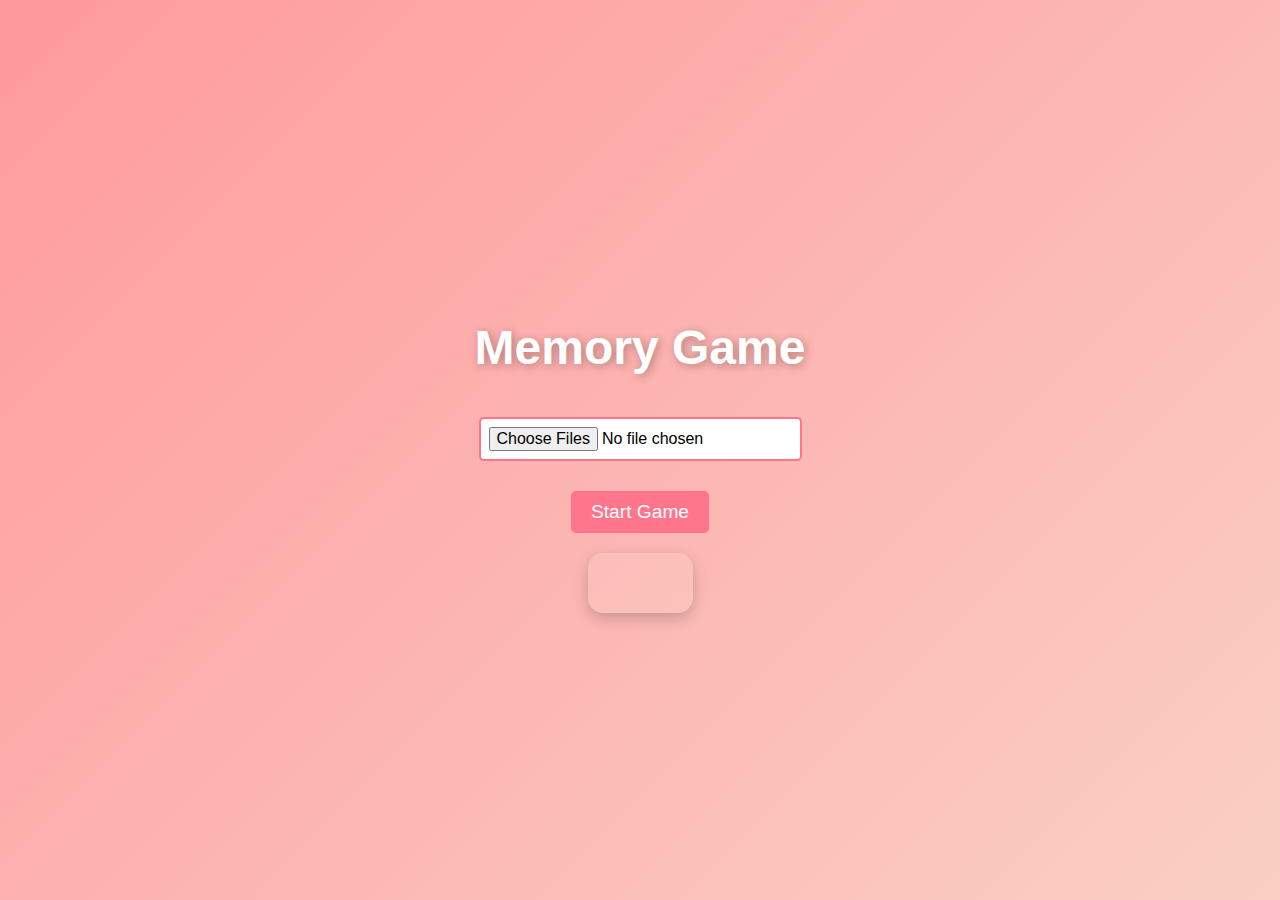
==== 6_Memory_Game/Memory_game.html @ 8e62cc2d "Add files via upload" ====
<!DOCTYPE html>
<html lang="en">
<head>
    <meta charset="UTF-8">
    <meta name="viewport" content="width=device-width, initial-scale=1.0">
    <title>Document</title>
    <link rel="stylesheet" href="Memory_game.css">
</head>
<body>
    <h1>Memory Game</h1>
    <div class="file_input_container">
        
        <input type="file" name="" id="image_upload" multiple accept="image/*">
    </div>

    <button id="start_game">Start Game</button>
    <div class="game_board" id="game_board"></div>

    <script src="Memory_game.js"></script>
</body>
</html>
---- 6_Memory_Game/Memory_game.css ----
/* Background with smooth gradient */
body {
    text-align: center;
    font-family: 'Poppins', sans-serif;
    background: linear-gradient(135deg, #ff9a9e, #fad0c4);
    height: 100vh;
    display: flex;
    flex-direction: column;
    justify-content: center;
    align-items: center;
    margin: 0;
}

/* Game title */
h1 {
    font-size: 3rem;
    color: white;
    text-shadow: 2px 2px 10px rgba(0, 0, 0, 0.3);
}

/* Buttons */
button {
    margin: 20px;
    font-size: 1.2rem;
    padding: 10px 20px;
    border: none;
    border-radius: 5px;
    background: #ff758c;
    color: white;
    cursor: pointer;
    transition: 0.3s ease-in-out;
}

button:hover {
    background: #ff5252;
}

/* File input */
input[type="file"] {
    font-size: 1rem;
    padding: 8px;
    background: white;
    border: 2px solid #ff758c;
    border-radius: 5px;
}
.file_input_container{
    margin: 10px;
}

/* Game board */
.game_board {
    display: grid;
    grid-template-columns: repeat(4, 1fr);
    gap: 15px;
    padding: 30px;
    background: rgba(255, 255, 255, 0.1);
    backdrop-filter: blur(10px);
    border-radius: 15px;
    box-shadow: 0px 5px 15px rgba(0, 0, 0, 0.2);
}

/* Card styles */
.card {
    width: 60px;
    height: 80px;
    background: linear-gradient(135deg, #ffffff, #ffe4e1);
    border-radius: 10px;
    display: flex;
    justify-content: center;
    align-items: center;
    cursor: pointer;
    box-shadow: 0 5px 15px rgba(0, 0, 0, 0.3);
    transition: transform 0.5s ease-in-out;
    transform-style: preserve-3d;
    position: relative;
}

/* Flipped card */
.card.is-flipped {
    transform: rotateY(180deg);
}

/* Hide images until flipped */
.card img {
    width: 100%;
    height: 100%;
    border-radius: 10px;
    display: none;
}

/* Show images when flipped */
.card.is-flipped img {
    display: block;
}

/* Matched cards */
.card.is-match {
    background: #28a745;
    cursor: default;
    box-shadow: 0 0 15px #28a745;
}

/* Confetti Animation */
@keyframes fall {
    0% {
        transform: translateY(0) rotate(0);
        opacity: 1;
    }

    100% {
        transform: translateY(100vh) rotate(720deg);
        opacity: 0;
    }
}

/* Confetti Particle Styles */
.confetti {
    position: fixed;
    background-color: red;
    /* Default color (overridden in JS) */
    opacity: 0.9;
    pointer-events: none;
    /* So it doesn't interfere with clicks */
    animation: fall linear infinite;
}
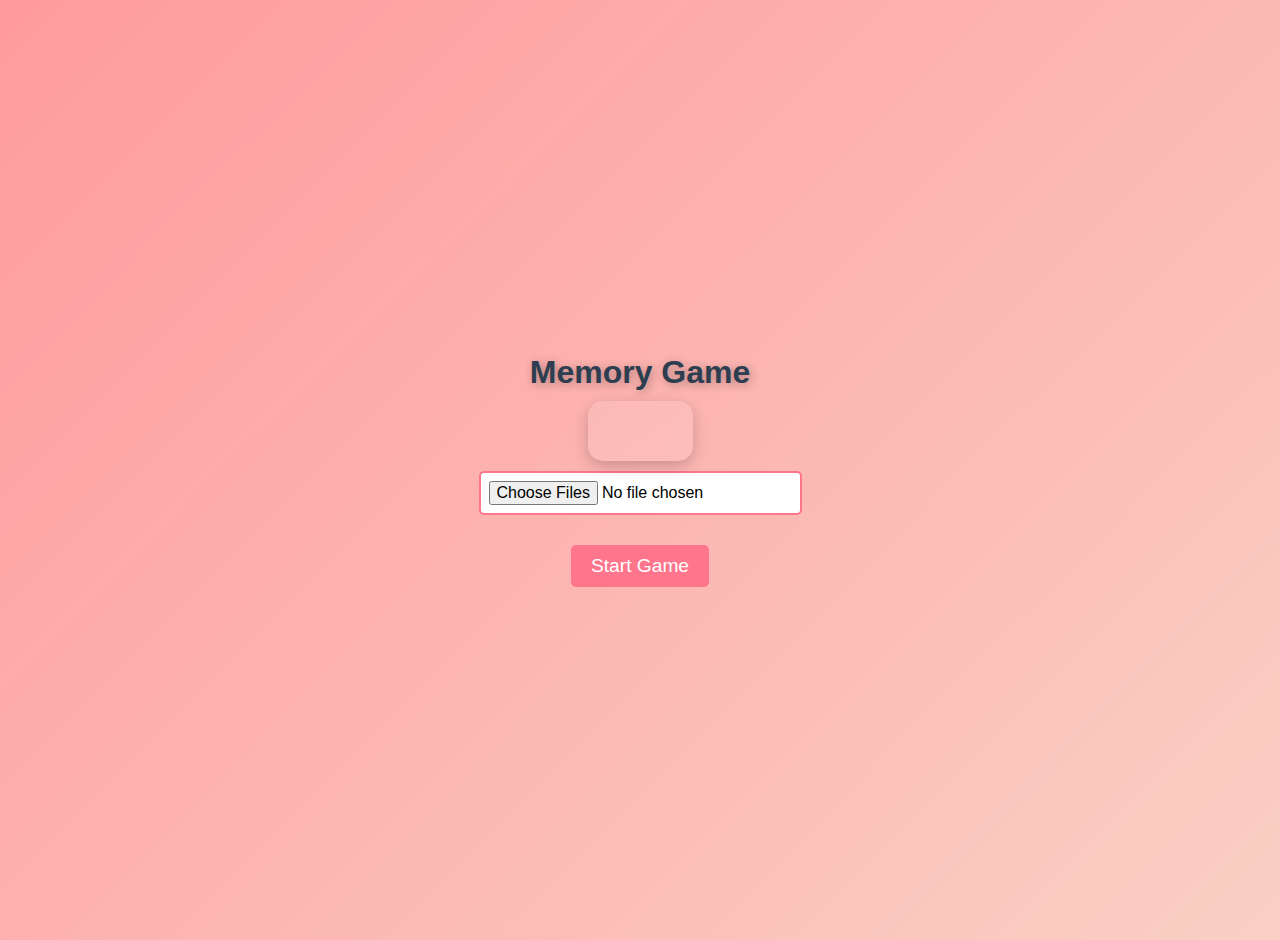
==== commit fea4c7b7: "Add files via upload" ====
--- a/6_Memory_Game/Memory_game.html
+++ b/6_Memory_Game/Memory_game.html
@@ -7,14 +7,22 @@
     <link rel="stylesheet" href="Memory_game.css">
 </head>
 <body>
+    <div class="header-container">
+
+        <div class="timer"></div>
+        <div class="bestTime"></div>
+
+    </div>
     <h1>Memory Game</h1>
+    <h2 id="msg"></h2>
+    <div class="game_board" id="game_board"></div>
     <div class="file_input_container">
         
         <input type="file" name="" id="image_upload" multiple accept="image/*">
     </div>
 
     <button id="start_game">Start Game</button>
-    <div class="game_board" id="game_board"></div>
+
 
     <script src="Memory_game.js"></script>
 </body>
--- a/6_Memory_Game/Memory_game.css
+++ b/6_Memory_Game/Memory_game.css
@@ -9,13 +9,83 @@
     justify-content: center;
     align-items: center;
     margin: 0;
-}
-
-/* Game title */
+    padding: 20px;
+}
+
+/* Timer and Best Time Display */
+.timer{
+    font-size: 22px;
+        font-weight: bold;
+        margin-bottom: 10px;
+        color: #e91e63;
+        /* Barbie pink */
+        background: #ff758c;
+        border: 2px solid #ff69b4;
+        border-radius: 12px;
+        padding: 10px 15px;
+        box-shadow: 0 0 10px rgba(255, 105, 180, 0.7);
+        font-family: "Comic Sans MS", cursive, sans-serif;
+        text-align: left;
+        display: none;
+        position: absolute;
+        top: 20px;
+        left: 60px;
+
+
+}
+.bestTime {
+    font-size: 22px;
+    font-weight: bold;
+    margin-bottom: 10px;
+    color: #e91e63;
+    /* Barbie pink */
+    background: #ff758c;;
+    border: 2px solid #ff69b4;
+    border-radius: 12px;
+    padding: 10px 15px;
+    box-shadow: 0 0 10px rgba(255, 105, 180, 0.7);
+    font-family: "Comic Sans MS", cursive, sans-serif;
+    text-align: left;
+    display: none;
+    position: absolute;
+    top: 20px;
+    right: 60px;
+}
+
+/* Optional sparkle effect */
+@keyframes sparkle {
+    0% {
+        text-shadow: 0 0 5px #fff, 0 0 10px #ff69b4;
+    }
+
+    50% {
+        text-shadow: 0 0 15px #fff, 0 0 20px #ff1493;
+    }
+
+    100% {
+        text-shadow: 0 0 5px #fff, 0 0 10px #ff69b4;
+    }
+}
+
+.timer,
+.bestTime {
+    animation: sparkle 1.5s infinite alternate;
+}
+
+/* Game Title */
 h1 {
-    font-size: 3rem;
-    color: white;
+    font-size: 32px;
+    color: #2c3e50;
+    margin-bottom: 10px;
     text-shadow: 2px 2px 10px rgba(0, 0, 0, 0.3);
+}
+
+/* Message Display */
+#msg {
+    font-size: 20px;
+    font-weight: bold;
+    color: green;
+    display: none;
 }
 
 /* Buttons */
@@ -31,7 +101,7 @@
     transition: 0.3s ease-in-out;
 }
 
-button:hover {
+.bestTime:hover, .timer:hover,  button:hover {
     background: #ff5252;
 }
 
@@ -57,12 +127,13 @@
     backdrop-filter: blur(10px);
     border-radius: 15px;
     box-shadow: 0px 5px 15px rgba(0, 0, 0, 0.2);
+    max-height: 600px';
 }
 
 /* Card styles */
 .card {
-    width: 60px;
-    height: 80px;
+    width: 100px;
+    height: 120px;
     background: linear-gradient(135deg, #ffffff, #ffe4e1);
     border-radius: 10px;
     display: flex;
@@ -83,8 +154,10 @@
 /* Hide images until flipped */
 .card img {
     width: 100%;
-    height: 100%;
+    height: auto;
+    object-fit: cover;
     border-radius: 10px;
+    aspect-ratio: 1 / 1.2;
     display: none;
 }
 
@@ -99,6 +172,16 @@
     cursor: default;
     box-shadow: 0 0 15px #28a745;
 }
+
+
+/* #msg{
+
+    display: none;
+    font-size: 24px;
+    font-weight: bold;
+    text-align: center;
+    margin-top: 20px;
+} */
 
 /* Confetti Animation */
 @keyframes fall {
